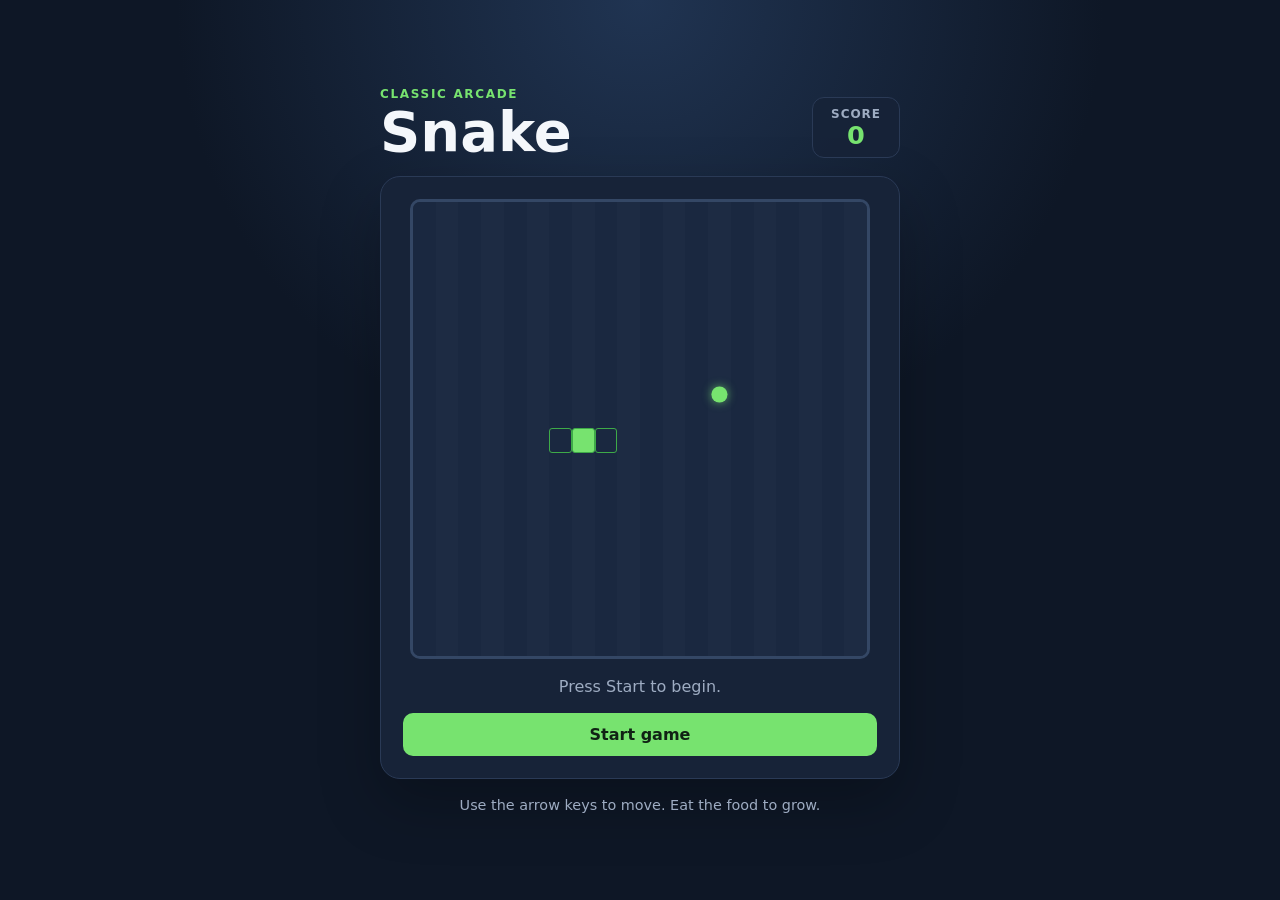
==== index.html @ 696c4a7c "snake game newly made" ====
<!doctype html>
<html lang="en">
  <head>
    <meta charset="UTF-8" />
    <meta name="viewport" content="width=device-width, initial-scale=1.0" />
    <title>Snake Game</title>
    <link rel="stylesheet" href="styles.css" />
  </head>
  <body>
    <main class="game">
      <header class="game__header">
        <div>
          <p class="eyebrow">Classic arcade</p>
          <h1>Snake</h1>
        </div>
        <div class="score" aria-label="Score">
          <span class="score__label">Score</span>
          <strong id="score">0</strong>
        </div>
      </header>

      <section class="game__panel" aria-label="Snake game">
        <div id="board" class="board" role="grid" aria-label="Snake game board"></div>
        <p id="status" class="status" role="status" aria-live="polite">
          Press Start to begin.
        </p>
        <button id="start-button" class="button" type="button">Start game</button>
      </section>

      <p class="instructions">Use the arrow keys to move. Eat the food to grow.</p>
    </main>

    <script src="script.js"></script>
  </body>
</html>
---- styles.css ----
:root {
  color-scheme: dark;
  --background: #0e1726;
  --panel: #172338;
  --panel-border: #2a3a56;
  --text: #f4f7fb;
  --muted: #9eacc2;
  --accent: #77e36f;
  --accent-dark: #4caf54;
  --food: var(--accent);
  --cell: #1d2b43;
  --cell-alt: #1a2840;
  --shadow: 0 24px 60px rgb(0 0 0 / 25%);
}

* {
  box-sizing: border-box;
}

body {
  min-width: 280px;
  min-height: 100vh;
  margin: 0;
  display: grid;
  place-items: center;
  padding: 24px;
  background:
    radial-gradient(circle at top, #203452 0, transparent 42%),
    var(--background);
  color: var(--text);
  font-family: Inter, ui-sans-serif, system-ui, -apple-system, BlinkMacSystemFont, "Segoe UI", sans-serif;
}

.game {
  width: min(100%, 520px);
}

.game__header {
  display: flex;
  align-items: end;
  justify-content: space-between;
  gap: 16px;
  margin-bottom: 18px;
}

.eyebrow {
  margin: 0 0 4px;
  color: var(--accent);
  font-size: 0.75rem;
  font-weight: 800;
  letter-spacing: 0.14em;
  text-transform: uppercase;
}

h1 {
  margin: 0;
  font-size: clamp(2rem, 8vw, 3.5rem);
  line-height: 0.95;
}

.score {
  min-width: 88px;
  padding: 9px 14px;
  border: 1px solid var(--panel-border);
  border-radius: 12px;
  background: rgb(23 35 56 / 82%);
  text-align: center;
}

.score__label {
  display: block;
  color: var(--muted);
  font-size: 0.75rem;
  font-weight: 700;
  letter-spacing: 0.08em;
  text-transform: uppercase;
}

.score strong {
  display: block;
  margin-top: 2px;
  color: var(--accent);
  font-size: 1.6rem;
  line-height: 1;
}

.game__panel {
  padding: clamp(14px, 4vw, 22px);
  border: 1px solid var(--panel-border);
  border-radius: 20px;
  background: var(--panel);
  box-shadow: var(--shadow);
}

.board {
  display: grid;
  grid-template-columns: repeat(20, 1fr);
  width: min(100%, 460px);
  aspect-ratio: 1;
  margin: 0 auto;
  overflow: hidden;
  border: 3px solid #344765;
  border-radius: 10px;
  background: var(--cell);
}

.cell {
  background: var(--cell);
}

.cell:nth-child(odd) {
  background: var(--cell-alt);
}

.cell--snake {
  border: 1px solid #3eaa48;
  border-radius: 3px;
  background: var(--accent);
}

.cell--snake-head {
  background: #b7f5a1;
}

.cell--food {
  position: relative;
  border-radius: 50%;
  background: var(--food);
  box-shadow: 0 0 14px rgb(119 227 111 / 65%);
  transform: scale(0.7);
}

.status {
  min-height: 1.5em;
  margin: 18px 0 12px;
  color: var(--muted);
  text-align: center;
}

.status--game-over {
  color: #ff9898;
  font-weight: 700;
}

.button {
  display: block;
  width: 100%;
  padding: 12px 18px;
  border: 0;
  border-radius: 10px;
  background: var(--accent);
  color: #102214;
  cursor: pointer;
  font: inherit;
  font-weight: 800;
  transition: background 150ms ease, transform 150ms ease;
}

.button:hover {
  background: #a4ef93;
}

.button:active {
  transform: translateY(1px);
}

.button:focus-visible {
  outline: 3px solid #fff;
  outline-offset: 3px;
}

.instructions {
  margin: 18px 0 0;
  color: var(--muted);
  font-size: 0.9rem;
  text-align: center;
}

@media (max-width: 420px) {
  body {
    padding: 14px;
  }

  .game__panel {
    padding: 12px;
  }

  .instructions {
    font-size: 0.8rem;
  }
}
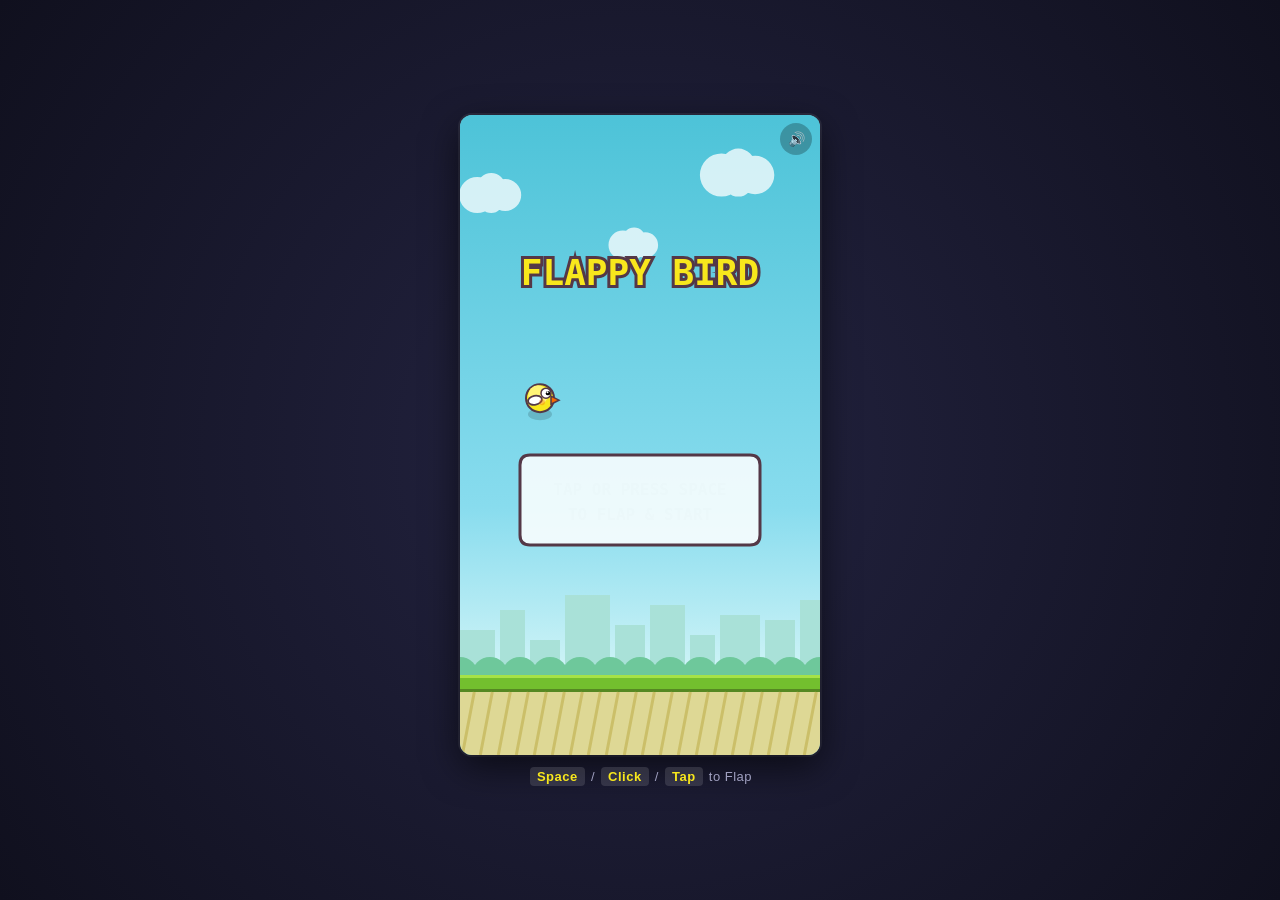
==== commit b9420a96: "feat: add complete flappy bird web game implementation with tests and docs" ====
--- a/index.html
+++ b/index.html
@@ -1,35 +1,15 @@
-<!doctype html>
+<!DOCTYPE html>
 <html lang="en">
-  <head>
-    <meta charset="UTF-8" />
-    <meta name="viewport" content="width=device-width, initial-scale=1.0" />
-    <title>Snake Game</title>
-    <link rel="stylesheet" href="styles.css" />
-  </head>
-  <body>
-    <main class="game">
-      <header class="game__header">
-        <div>
-          <p class="eyebrow">Classic arcade</p>
-          <h1>Snake</h1>
-        </div>
-        <div class="score" aria-label="Score">
-          <span class="score__label">Score</span>
-          <strong id="score">0</strong>
-        </div>
-      </header>
+<head>
+  <meta charset="UTF-8">
+  <meta http-equiv="refresh" content="0; url=FlappyGame/index.html">
+  <title>Flappy Bird Redirect</title>
+  <script>
+    window.location.href = "FlappyGame/index.html";
+  </script>
+</head>
+<body>
+  <p>Loading Flappy Bird... If not redirected automatically, <a href="FlappyGame/index.html">click here</a>.</p>
+</body>
+</html>
 
-      <section class="game__panel" aria-label="Snake game">
-        <div id="board" class="board" role="grid" aria-label="Snake game board"></div>
-        <p id="status" class="status" role="status" aria-live="polite">
-          Press Start to begin.
-        </p>
-        <button id="start-button" class="button" type="button">Start game</button>
-      </section>
-
-      <p class="instructions">Use the arrow keys to move. Eat the food to grow.</p>
-    </main>
-
-    <script src="script.js"></script>
-  </body>
-</html>
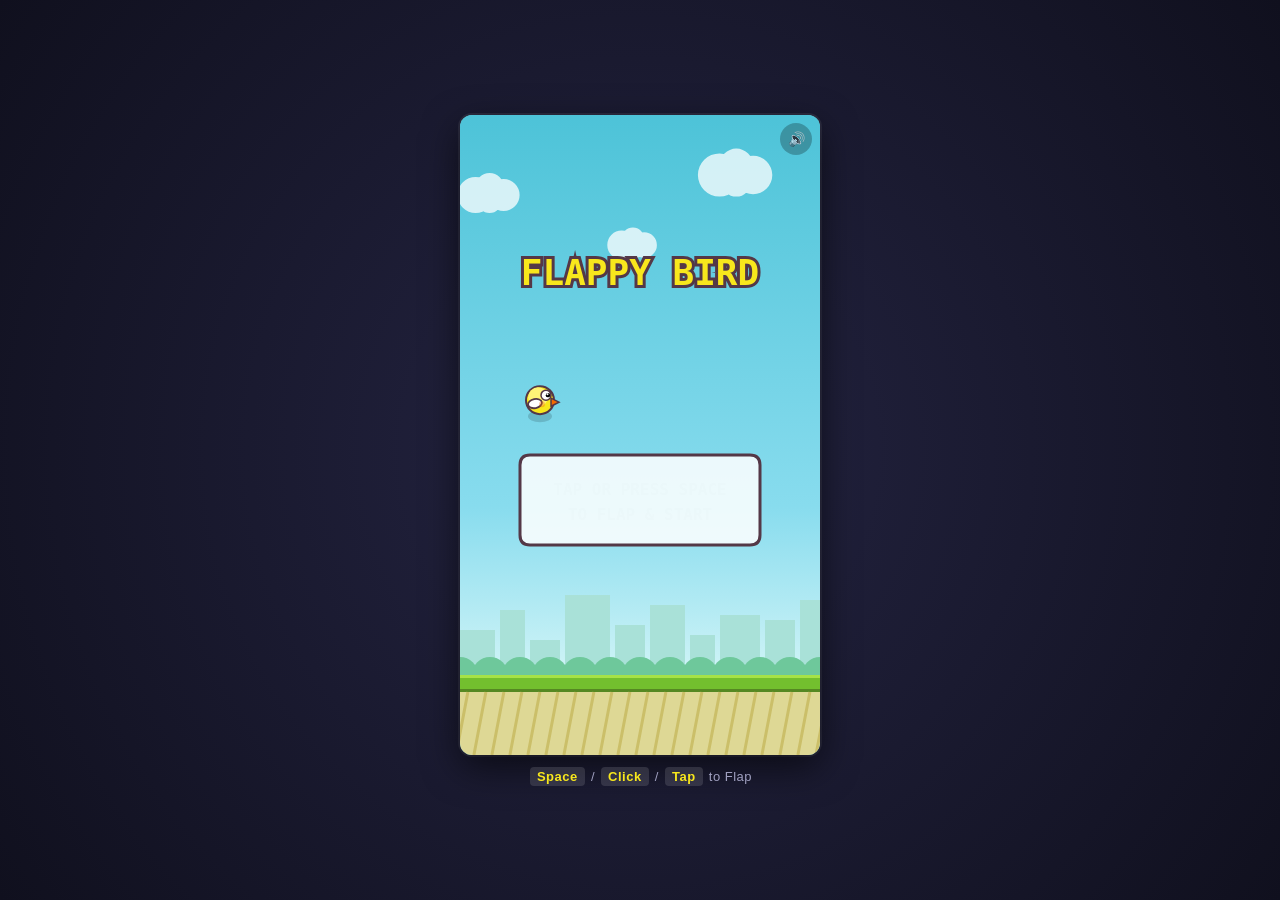
==== commit 3a6ab328: "Merge main into om" ====
--- a/index.html
+++ b/index.html
@@ -1,3 +1,4 @@
+<<<<<<< HEAD
 <!DOCTYPE html>
 <html lang="en">
 <head>
@@ -13,3 +14,40 @@
 </body>
 </html>
 
+=======
+<!doctype html>
+<html lang="en">
+  <head>
+    <meta charset="UTF-8" />
+    <meta name="viewport" content="width=device-width, initial-scale=1.0" />
+    <title>Snake Game</title>
+    <link rel="stylesheet" href="styles.css" />
+  </head>
+  <body>
+    <main class="game">
+      <header class="game__header">
+        <div>
+          <p class="eyebrow">Classic arcade</p>
+          <h1>Snake</h1>
+        </div>
+        <div class="score" aria-label="Score">
+          <span class="score__label">Score</span>
+          <strong id="score">0</strong>
+        </div>
+      </header>
+
+      <section class="game__panel" aria-label="Snake game">
+        <div id="board" class="board" role="grid" aria-label="Snake game board"></div>
+        <p id="status" class="status" role="status" aria-live="polite">
+          Press Start to begin.
+        </p>
+        <button id="start-button" class="button" type="button">Start game</button>
+      </section>
+
+      <p class="instructions">Use the arrow keys to move. Eat the food to grow.</p>
+    </main>
+
+    <script src="script.js"></script>
+  </body>
+</html>
+>>>>>>> origin/main
--- a/styles.css
+++ b/styles.css
@@ -0,0 +1,191 @@
+:root {
+  color-scheme: dark;
+  --background: #0e1726;
+  --panel: #172338;
+  --panel-border: #2a3a56;
+  --text: #f4f7fb;
+  --muted: #9eacc2;
+  --accent: #77e36f;
+  --accent-dark: #4caf54;
+  --food: var(--accent);
+  --cell: #1d2b43;
+  --cell-alt: #1a2840;
+  --shadow: 0 24px 60px rgb(0 0 0 / 25%);
+}
+
+* {
+  box-sizing: border-box;
+}
+
+body {
+  min-width: 280px;
+  min-height: 100vh;
+  margin: 0;
+  display: grid;
+  place-items: center;
+  padding: 24px;
+  background:
+    radial-gradient(circle at top, #203452 0, transparent 42%),
+    var(--background);
+  color: var(--text);
+  font-family: Inter, ui-sans-serif, system-ui, -apple-system, BlinkMacSystemFont, "Segoe UI", sans-serif;
+}
+
+.game {
+  width: min(100%, 520px);
+}
+
+.game__header {
+  display: flex;
+  align-items: end;
+  justify-content: space-between;
+  gap: 16px;
+  margin-bottom: 18px;
+}
+
+.eyebrow {
+  margin: 0 0 4px;
+  color: var(--accent);
+  font-size: 0.75rem;
+  font-weight: 800;
+  letter-spacing: 0.14em;
+  text-transform: uppercase;
+}
+
+h1 {
+  margin: 0;
+  font-size: clamp(2rem, 8vw, 3.5rem);
+  line-height: 0.95;
+}
+
+.score {
+  min-width: 88px;
+  padding: 9px 14px;
+  border: 1px solid var(--panel-border);
+  border-radius: 12px;
+  background: rgb(23 35 56 / 82%);
+  text-align: center;
+}
+
+.score__label {
+  display: block;
+  color: var(--muted);
+  font-size: 0.75rem;
+  font-weight: 700;
+  letter-spacing: 0.08em;
+  text-transform: uppercase;
+}
+
+.score strong {
+  display: block;
+  margin-top: 2px;
+  color: var(--accent);
+  font-size: 1.6rem;
+  line-height: 1;
+}
+
+.game__panel {
+  padding: clamp(14px, 4vw, 22px);
+  border: 1px solid var(--panel-border);
+  border-radius: 20px;
+  background: var(--panel);
+  box-shadow: var(--shadow);
+}
+
+.board {
+  display: grid;
+  grid-template-columns: repeat(20, 1fr);
+  width: min(100%, 460px);
+  aspect-ratio: 1;
+  margin: 0 auto;
+  overflow: hidden;
+  border: 3px solid #344765;
+  border-radius: 10px;
+  background: var(--cell);
+}
+
+.cell {
+  background: var(--cell);
+}
+
+.cell:nth-child(odd) {
+  background: var(--cell-alt);
+}
+
+.cell--snake {
+  border: 1px solid #3eaa48;
+  border-radius: 3px;
+  background: var(--accent);
+}
+
+.cell--snake-head {
+  background: #b7f5a1;
+}
+
+.cell--food {
+  position: relative;
+  border-radius: 50%;
+  background: var(--food);
+  box-shadow: 0 0 14px rgb(119 227 111 / 65%);
+  transform: scale(0.7);
+}
+
+.status {
+  min-height: 1.5em;
+  margin: 18px 0 12px;
+  color: var(--muted);
+  text-align: center;
+}
+
+.status--game-over {
+  color: #ff9898;
+  font-weight: 700;
+}
+
+.button {
+  display: block;
+  width: 100%;
+  padding: 12px 18px;
+  border: 0;
+  border-radius: 10px;
+  background: var(--accent);
+  color: #102214;
+  cursor: pointer;
+  font: inherit;
+  font-weight: 800;
+  transition: background 150ms ease, transform 150ms ease;
+}
+
+.button:hover {
+  background: #a4ef93;
+}
+
+.button:active {
+  transform: translateY(1px);
+}
+
+.button:focus-visible {
+  outline: 3px solid #fff;
+  outline-offset: 3px;
+}
+
+.instructions {
+  margin: 18px 0 0;
+  color: var(--muted);
+  font-size: 0.9rem;
+  text-align: center;
+}
+
+@media (max-width: 420px) {
+  body {
+    padding: 14px;
+  }
+
+  .game__panel {
+    padding: 12px;
+  }
+
+  .instructions {
+    font-size: 0.8rem;
+  }
+}
